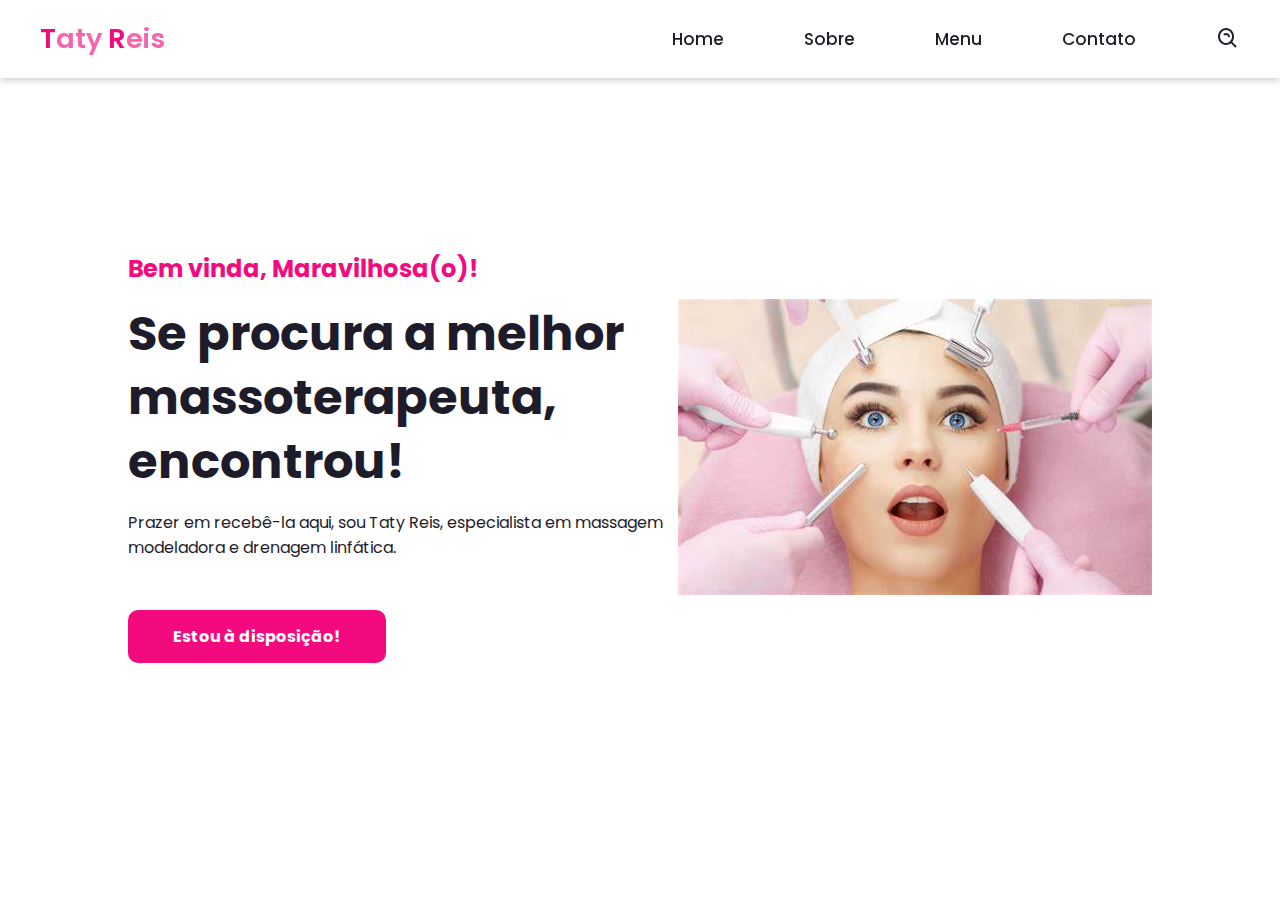
==== index.html @ e7f33ead "first commit" ====
<!DOCTYPE html>
<html lang="Pt-br">
<head>
    <meta charset="UTF-8">
    <meta name="viewport" content="width=device-width, initial-scale=1.0">
    <link href='https://unpkg.com/boxicons@2.1.4/css/boxicons.min.css' rel='stylesheet'>
    <link rel="stylesheet" href="style.css">
    <title>TatyReis</title>
</head>
<body>
    <header>
        <nav class="navigation">
            <a href="#" class="logo">T<span>aty </span>R<span>eis</span></a>
            <ul class="nav-menu">
                <li class="nav-item"><a href="#">Home</a></li>
                <li class="nav-item"><a href="#">Sobre</a></li>
                <li class="nav-item"><a href="#">Menu</a></li>
                <li class="nav-item"><a href="#">Contato</a></li>
                <i class='bx bx-search-alt'></i>
            </ul>
            <div class="menu">
                <span class="bar"></span>
                <span class="bar"></span>
                <span class="bar"></span>
            </div>
        </nav>
    </header>
    <main>
        <section class="home">
            <div class="home-text">
            <h4 class="text-h4">Bem vinda, Maravilhosa(o)!</h4>
            <h1 class="text-h1">Se procura a melhor massoterapeuta, encontrou!</h1>
            <p>Prazer em recebê-la aqui, sou Taty Reis, especialista em massagem modeladora e drenagem linfática.</p>
            <a href="#" class="home-btn">Estou à disposição!</a>
            </div>
            <div class="home-img">
                <img src="img/estétics.jpg" alt="Garota estética">
            </div>
        </section>
    </main>
    <script src="script.js"></script>
</body>
</html>
---- style.css ----
@import url('https://fonts.googleapis.com/css2?family=Changa:wght@200;300;400&family=Foldit:wght@200;300;400&family=Luckiest+Guy&family=Noto+Serif:ital,wght@0,100;0,200;0,300;0,400;0,500;0,600;0,700;1,100;1,200;1,300;1,400;1,500;1,600;1,700&family=Nunito+Sans:ital,wght@0,200;0,300;0,400;0,500;0,600;1,200;1,300;1,400;1,500&family=Pangolin&family=Poppins:wght@300;400;500;600&family=Roboto:wght@400;700&family=Titan+One&display=swap');

*{
    margin: 0;
    padding: 0;
    box-sizing: border-box;
    font-family: 'Poppins', sans-serif;
    list-style: none;
    text-decoration: none;
}

:root {
    --pink: #f40a7f;
    --white: #fff;
    --dark: #1e1c2a;
}

body{
    color: var(--dark);
    background: var(--white);
}

.navigation {
    display: flex;
    align-items: center;
    justify-content: space-between;
    padding: 18px 40px;
    box-shadow: 0 0.1rem 0.5rem #ccc;
    width: 100%;
    background: var(--white);
    transition: all 0.5s;
    position: fixed;
}

.navigation .logo {
    color: var(--pink);
    font-size: 1.7rem;
    font-weight: 600;
}

.logo span {
    color: #f665ad;
}

.navigation ul {
    display: flex;
    align-items: center;
    gap: 5rem;
}

.navigation ul li a{
    color: var(--dark);
    font-size: 17px;
    font-weight: 500;
    transition: all 0.5s;
}

.navigation ul li a:hover{
    color: var(--pink);
}

.navigation i{
    cursor: pointer;
    font-size: 1.5rem;
}
.menu {
    cursor: pointer;
    display: none;
}

.menu .bar {
    display: block;
    width: 28px;
    height: 3px;
    border-radius: 3px;
    background: var(--dark);
    margin: 5px auto;
    transition: all 0.3s;
}

.menu .bar:nth-child(1),
.menu .bar:nth-child(3){
    background: var(--pink);
}

.home {
    width: 100%;
    height: 100vh;
    display: flex;
    align-items: center;
    justify-content: space-between;
    padding: 0px 10%;
}

.home-text {
    max-width: 37rem;
}

.home-text .text-h4 {
    font-size: 1.5rem;
    color: var(--pink);
    margin-bottom: 1rem;
}

.home-text .text-h1 {
    font-size: 3rem;
    margin-bottom: 1rem;
    line-height: 4rem;
}

.home-text p{
    margin-bottom: 4rem;
}

.home-btn{
    padding: 15px 45px;
    background: var(--pink);
    color: var(--white);
    border-radius: 10px;
    font-weight: 700;
    transition:  all 0.5s
}

.home-btn:hover{
    background: #f34a90;
}
.home-img{
    width: 100%;
}

@media (max-width:785px) {
    .navigation {
        padding: 18px 20px;
    }
    .menu {
        display: block;
    }
    .menu.ativo .bar:nth-child(1) {
        transform: translateY(8px) rotate(45deg);
    }
    .menu.ativo .bar:nth-child(2) {
        opacity: 0;
    }
    .menu.ativo .bar:nth-child(3) {
        transform: translateY(-8px) rotate(-45deg);
    }
    .nav-menu {
        position: fixed;
        right: -100%;
        top: 70px;
        width: 100%;
        height: 100%;
        flex-direction: column;
        background: var(--white);
        gap: -10px;
        transition: 0.3s;
    }
    .nav-menu.ativo{
        right: 0;
    }
    .nav-item {
        margin: 16px 0;
    }
    /*main*/
    .home{
        padding: 100px 2%;
        flex-direction: column;
        text-align: center;
        overflow: hidden;
        gap: 5rem;
    }
    .home .text-h4{
        font-size: 15px;
    }
    .home .text-h1{
        font-size: 2.5rem;
        line-height: 3rem;
    }
    .home p{
        font-size: 15px;
    }
    .home-img{
        width: 125%;
    }
}
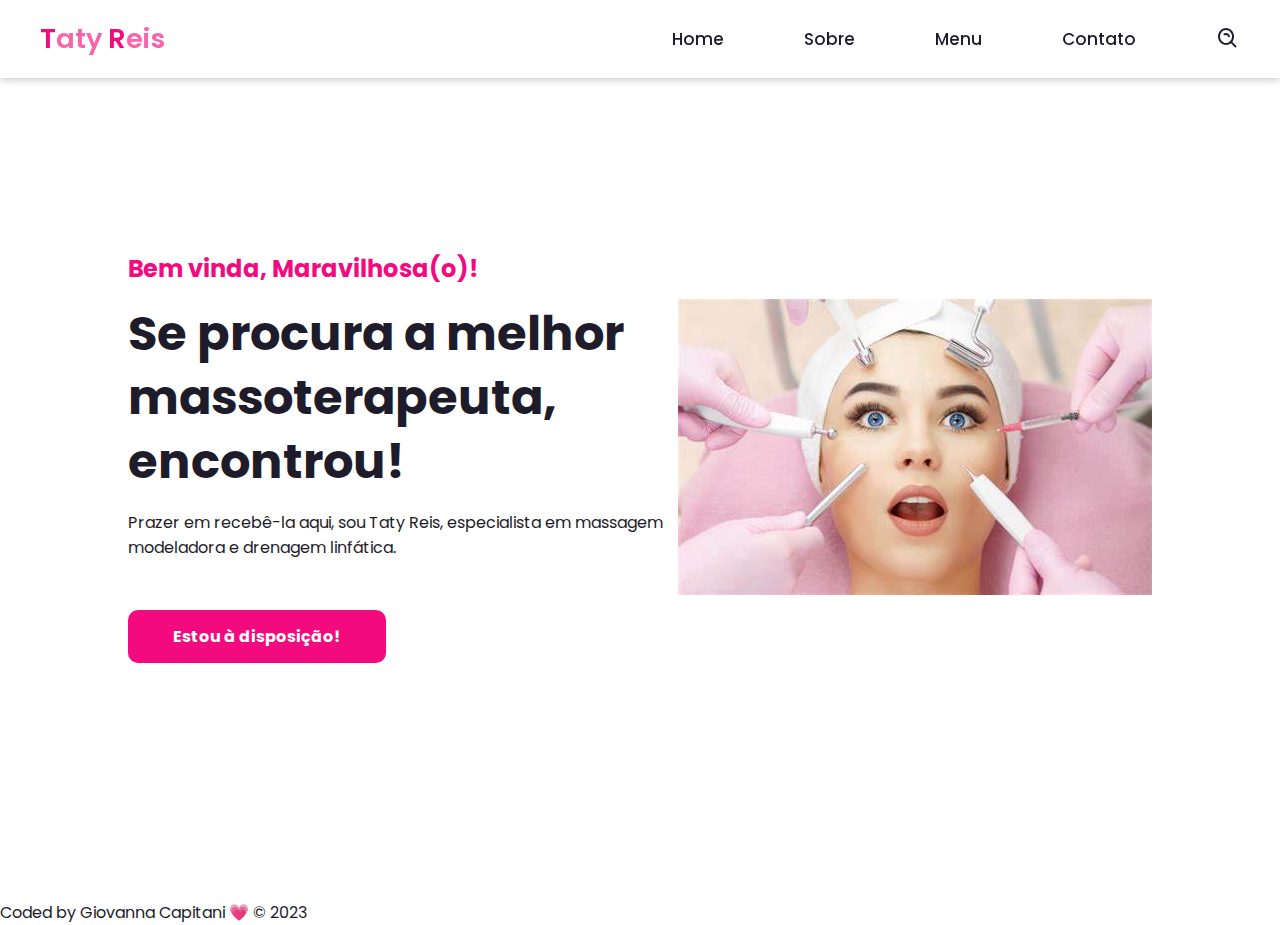
==== commit ac6143c3: "add footer" ====
--- a/index.html
+++ b/index.html
@@ -37,7 +37,13 @@
                 <img src="img/estétics.jpg" alt="Garota estética">
             </div>
         </section>
+        <footer>
+        <div class="footer_line">
+            Coded by Giovanna Capitani 💗
+            &#169 2023
+        </div>
+    </footer>
     </main>
     <script src="script.js"></script>
 </body>
-</html>+</html>
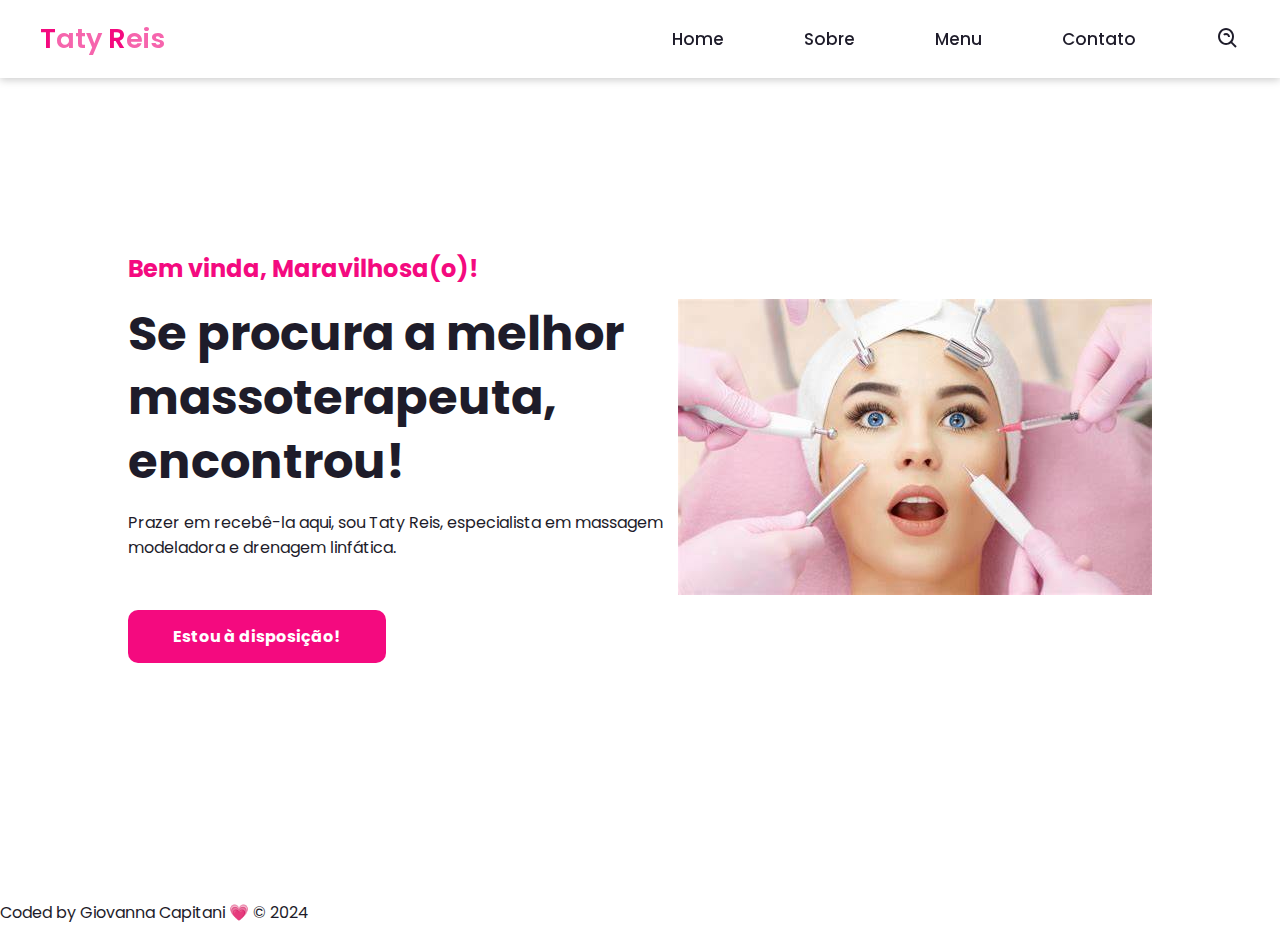
==== commit 9591f039: "Update index.html" ====
--- a/index.html
+++ b/index.html
@@ -40,7 +40,7 @@
         <footer>
         <div class="footer_line">
             Coded by Giovanna Capitani 💗
-            &#169 2023
+            &#169 2024
         </div>
     </footer>
     </main>
